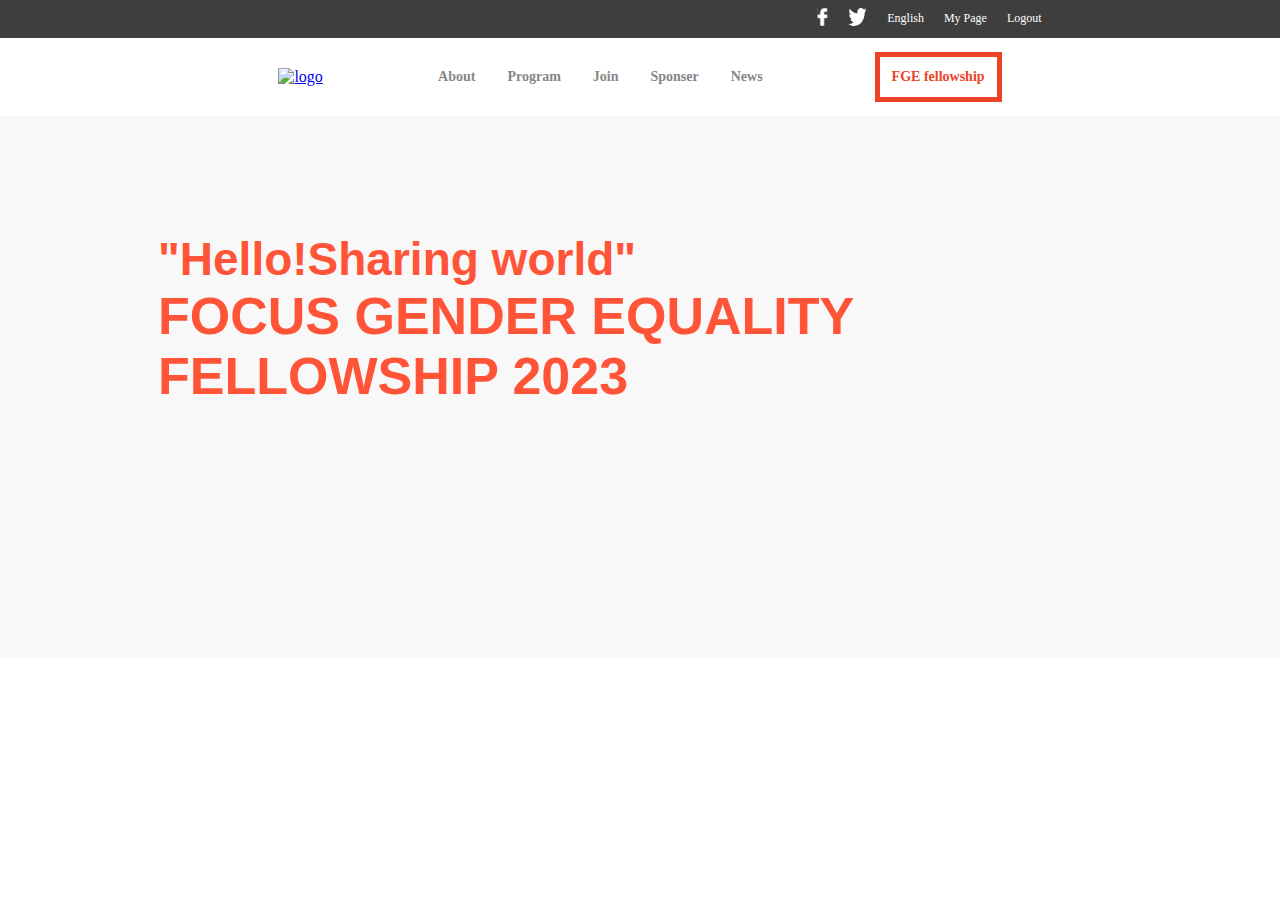
==== about.html @ aea03cbc "Update about.html" ====
<!DOCTYPE html>
<html lang="en">
<head>
    <meta charset="UTF-8">
    <meta name="viewport" content="width=device-width, initial-scale=1.0">
    <link rel="stylesheet" href="home.css">
    <link rel="stylesheet" href="https://cdnjs.cloudflare.com/ajax/libs/font-awesome/6.4.0/css/all.min.css"/>
    <title>Focus Gender Equality Fellowship</title>
</head>
<body>
    <header>
        <nav class="head">
            <i class="fa fa-bars" id="open_menu" aria-hidden="true"></i>
          <img src="./Features/images/project-logo.png" alt="logo" class="logo">
        </nav>
        <ul class="mobile-nav">
            <i class="fa fa-times" id="close_menu" aria-hidden="true"></i>
            <li class="menu-items"><a href="about.html">About</a></li>
            <li class="menu-items"><a href="#">Program</a></li>
            <li class="menu-items"><a href="#">Join</a></li>
            <li class="menu-items"><a href="#">Sponser</a></li>
            <li class="menu-items"><a href="#">News</a></li>
        </ul>
        </header>
        <section id="desktop-header">
          <div class="desktop-head">
        <ul class="top-bar">
            <li class="facebook"><a href="#"><img alt="facebook-icon" src="./Features/images/facebook-icon.svg"></a></li>
            <li class="twitter"><a href="#"><img alt="twitter-icon" src="./Features/images/twitter.svg"></a></li>
            <li class="top-word"><a href="#">English</a></li>
            <li class="top-word"><a href="#">My Page</a></li>
            <li class="top-word"><a href="#">Logout</a></li>
        </ul>
          </div>
          <div class="desktop-nav">
            <a href="home.html"><img src="./Features/images/project-logo.png" alt="logo" class="logo"></a>
            <div class="nav-flex">
            <ul class="top-nav">
            <li class="nav-items"><a href="about.html">About</a></li>
            <li class="nav-items"><a href="#">Program</a></li>
            <li class="nav-items"><a href="#">Join</a></li>
            <li class="nav-items"><a href="#">Sponser</a></li>
            <li class="nav-items"><a href="#">News</a></li> 
            </ul>
            <p class="FGE">FGE fellowship</p>
            </div>
          </div>
        </section>
        <section class="home">
            <div class="grid1">
              <div><h2>"Hello!Sharing world"</h2>
              <h1>FOCUS GENDER EQUALITY FELLOWSHIP 2023</h1>
              </div>





















</body>
</html>
---- home.css ----
/* mobile version */
body {
  margin: 0;
  padding: 0;
  width: 116%;
}

.head {
  display: flex;
  gap: 1.313rem;
  background-color: white;
  justify-content: center;
  padding-bottom: 0.5rem;
  padding-top: 0.5rem;
}

#open_menu {
  display: flex;
  justify-content: flex-start;
  color: #868686;
  font-size: 30px;
  cursor: pointer;
  padding-right: 98%;
  position: absolute;
  padding-left: 1%;
}

.logo {
  width: 12em;
}

.mobile-nav {
  display: flex;
  visibility: hidden;
  flex-direction: column;
  gap: 24px;
  position: fixed;
  left: 0;
  top: 0;
  width: 100%;
  background-color: #fff;
  height: 100vh;
  z-index: 1;
  margin: 0;
  justify-content: flex-start;
}

#close_menu {
  display: flex;
  font-size: 28px;
  color: #67798e;
  justify-content: flex-end;
  padding-right: 20%;
  cursor: pointer;
  padding-top: 4%;
}

#close_menu :hover {
  opacity: 0.5;
  transition: all 0.6s;
}

.menu-items {
  /* stylelint-disable-next-line font-family-no-missing-generic-family-keyword */
  font-family: Lato;
  font-weight: 800;
  list-style: none;
  font-size: 28px;
  padding-left: 0;
}

.menu-items a {
  text-decoration: none;
  color: #868686;
}

.menu-items a:hover {
  color: #f07f7e;
  transition: all 0.6s;
}

.desktop-head {
  display: none;
}

.desktop-nav {
  display: none;
}

.home {
  background-color: #f8f8f8;
  padding-bottom: 70px;
}

.grid1 {
  display: grid;
  grid-template-columns: auto;
  grid-template-rows: auto auto auto;
  padding: 6.125rem 1.063rem 2rem 1.063rem;
  gap: 30px;
}

h1 {
  margin: 0;
  color: #ff5438;
  font-family: 'Lato', sans-serif;
  font-size: 32px;
}

h2 {
  margin: 0;
  color: #ff5438;
  font-family: 'Lato', sans-serif;
}

.message {
  margin: 0;
  color: #515151;
  font-size: 12px;
  /* stylelint-disable-next-line font-family-no-missing-generic-family-keyword */
  font-family: Lato;
  line-height: 17px;
  letter-spacing: -0.12px;
  border: 4px solid #fff;
  padding: 14px;
}

h3 {
  margin: 0;
  color: #595959;
  font-size: 25px;
  /* stylelint-disable-next-line font-family-no-missing-generic-family-keyword */
  font-family: Gothic A1;
  font-weight: 900;
  line-height: 0px;
  letter-spacing: -1.6px;
}

.location {
  color: #868686;
  /* stylelint-disable-next-line font-family-no-missing-generic-family-keyword */
  font-family: Gothic A1;
  font-weight: 700;
  line-height: 2px;
  letter-spacing: -0.26px;
  padding-top: 14px;
}

.program {
  display: flex;
  flex-direction: column;
  justify-content: center;
  align-items: center;
  background-color: #282b32;
  padding-bottom: 20px;
}

.h4 {
  display: flex;
  flex-direction: column;
  justify-content: center;
  align-items: center;
  gap: 15px;
  padding-bottom: 0;
}

h4 {
  color: #fff;
  font-size: 20px;
  /* stylelint-disable-next-line font-family-no-missing-generic-family-keyword */
  font-family: Lato;
  line-height: 28px;
  letter-spacing: -0.8px;
  margin-bottom: 0;
}

.h4bottom {
  background-color: #ff5438;
  width: 40px;
  height: 3px;
  margin-top: 0;
  border-radius: 8px;
}

.grid2 {
  display: grid;
  grid-template-columns: auto;
  grid-template-rows: auto auto auto auto auto;
  gap: 2px;
  padding: 2.5rem 0.75rem 2.5rem 0.75rem;
}

.prog1 {
  display: flex;
  gap: 10px;
  background-color: #3b3e45;
  padding-right: 8px;
  padding-left: 8px;
}

.imagexxl {
  width: 57.085px;
  height: 51.733px;
}

.word {
  color: #ff5438;
  font-size: 14.271px;
  /* stylelint-disable-next-line font-family-no-missing-generic-family-keyword */
  font-family: Lato;
  font-weight: 700;
  line-height: 24.975px;
  letter-spacing: -0.143px;
}

.wordnote {
  color: #fff;
  font-size: 10.703px;
  /* stylelint-disable-next-line font-family-no-missing-generic-family-keyword */
  font-family: Lato;
  font-weight: 700;
  line-height: 22.299px;
  letter-spacing: 0.642px;
}

.join {
  color: #fff;
  font-size: 16px;
  /* stylelint-disable-next-line font-family-no-missing-generic-family-keyword */
  font-family: Lato;
  font-weight: 900;
  line-height: 28px;
  letter-spacing: -0.16px;
  background-color: #ff4f38;
  padding: 20px 50px;
}

/* Dynamic section */
.speakers {
  display: flex;
  flex-direction: column;
  justify-content: center;
  align-items: center;
  background-color: #fff;
  padding-bottom: 2.625rem;
}

h5 {
  color: #000;
  font-size: 20px;
  /* stylelint-disable-next-line font-family-no-missing-generic-family-keyword */
  font-family: Lato;
  line-height: 28px;
  letter-spacing: -1px;
  margin-bottom: 0;
}

.grid3 {
  display: grid;
  grid-template-columns: auto;
  grid-template-rows: auto auto auto auto auto auto;
  gap: 18px;
  padding: 2.5rem 0.75rem 2.5rem 0.75rem;
}

.speaker {
  display: flex;
  flex-direction: row;
  gap: 10px;
  background-color: #fff;
  padding-right: 8px;
  padding-left: 8px;
  align-items: center;
  justify-content: center;
}

.image {
  width: 6.688rem;
  height: 6.65rem;
}

.Sname {
  color: #000;
  font-size: 15px;
  /* stylelint-disable-next-line font-family-no-missing-generic-family-keyword */
  font-family: Lato;
  font-weight: 700;
  letter-spacing: -0.3px;
  margin-bottom: 6px;
  margin-top: 0;
}

h6 {
  color: #f78c89;
  font-size: 10px;
  /* stylelint-disable-next-line font-family-no-missing-generic-family-keyword */
  font-family: Lato;
  font-weight: 700;
  line-height: 14.943px;
  letter-spacing: -0.2px;
  margin-top: 0;
  margin-bottom: 4px;
}

.smallbar {
  margin-top: 0;
  width: 17.789px;
  height: 1.423px;
  background-color: #d9d9d9;
}

.Sabout {
  color: #000;
  font-size: 9px;
  /* stylelint-disable-next-line font-family-no-missing-generic-family-keyword */
  font-family: Lato;
  font-weight: 700;
  line-height: 14px;
  letter-spacing: -0.54px;
}

.partners {
  display: grid;
  grid-template-columns: auto;
  grid-template-rows: auto auto;
  background-color: #414246;
  padding-bottom: 20px;
  gap: 2px;
}

.pship {
  color: #8f8f91;
  font-size: 28px;
  /* stylelint-disable-next-line font-family-no-missing-generic-family-keyword */
  font-family: Lato;
  line-height: 28px;
  letter-spacing: -0.3px;
  margin-bottom: 0;
}

.lespartners {
  display: flex;
  gap: 15px;
  margin-top: 0;
  padding-left: 12px;
  padding-right: 12px;
  justify-content: center;
  align-items: center;
}

.imagex {
  width: 5.688rem;
  height: 5.65rem;
}

.words {
  display: flex;
  gap: 20px;
  padding: 2.5rem 0.75rem;
  justify-content: center;
  align-items: center;
}

/* desktop version */
@media screen and (min-width: 768px) {
  body {
    width: 100%;
    overflow-x: hidden;
  }

  #desktop-header {
    background-color: #fff;
  }

  .head {
    display: none;
  }

  .desktop-head {
    display: flex;
    justify-content: flex-end;
    background: #3e3e3e;
  }

  .top-bar {
    list-style: none;
    display: flex;
    gap: 20px;
    padding-right: 18%;
    margin: 8px;
  }

  .top-word a {
    text-decoration: none;
    color: #fff;
    font-size: 12px;
    /* stylelint-disable-next-line font-family-no-missing-generic-family-keyword */
    font-family: Lato;
  }

  .desktop-nav {
    display: grid;
    grid-template-columns: auto auto;
    grid-template-rows: auto;
    padding: 0;
    gap: 9%;
    align-items: center;
    justify-content: center;
  }

  .nav-flex {
    display: flex;
    justify-content: center;
    align-items: center;
    gap: 0;
  }

  .top-nav {
    display: flex;
    gap: 32px;
    align-items: center;
    justify-content: center;
    padding: 0;
  }

  .nav-items {
    /* stylelint-disable-next-line font-family-no-missing-generic-family-keyword */
    font-family: Lato;
    font-weight: 800;
    list-style: none;
    font-size: 14px;
  }

  .nav-items a {
    text-decoration: none;
    color: #868686;
  }

  .nav-items a:hover {
    color: #f07f7e;
    transition: all 0.6s;
  }

  .FGE {
    color: #ec4327;
    /* stylelint-disable-next-line font-family-no-missing-generic-family-keyword */
    font-family: Lato;
    font-weight: 800;
    font-size: 14px;
    list-style: none;
    border: 5px solid #ec4327;
    padding: 12px;
    margin-left: 7rem;
  }

  .grid1 {
    padding: 7.25rem 21.813rem 7.563rem 9.875rem;
  }

  h2 {
    font-size: 46px;
  }

  h1 {
    font-size: 52px;
  }

  .message {
    font-size: 26px;
    line-height: 36.111px;
    letter-spacing: -0.255px;
  }

  h3 {
    letter-spacing: -3.399px;
    font-size: 43px;
  }

  .location {
    letter-spacing: -0.552px;
    font-size: 21px;
  }

  .program {
    padding: 80px 120px;
  }

  h4 {
    font-size: 30px;
  }

  .grid2 {
    display: grid;
    grid-template-columns: auto auto auto auto auto;
    grid-template-rows: auto;
    gap: 2px;
    padding: 2.5rem 0.75rem;
  }

  .prog1 {
    display: flex;
    flex-direction: column;
    justify-content: center;
    align-items: center;
    padding: 18px 20px;
  }

  .imagexxl {
    width: 64px;
    height: 58px;
  }

  .word {
    font-size: 24px;
    margin: 0;
  }

  .wordnote {
    font-size: 12px;
    line-height: 25px;
    letter-spacing: 0.72px;
  }

  h5 {
    color: #000;
    font-size: 30px;
    /* stylelint-disable-next-line font-family-no-missing-generic-family-keyword */
    font-family: Lato;
    line-height: 28px;
    letter-spacing: -0.3px;
  }

  .speakers {
    
  }

  .grid3 {
    display: grid;
    grid-template-columns: auto auto;
    grid-template-rows: auto auto auto;
    gap: 18px;
    padding: 2.5rem 12.75rem 2.5rem 12.75rem;
    align-items: center;
    justify-content: center;
  }

  .image {
    width: 178px;
    height: 177px;
  }

  .Sname {
    font-size: 24px;
  }

  h6 {
    font-size: 15px;
    padding-bottom: 10px;
    margin-top: 2px;
    margin-bottom: 0;
  }

  .Sabout {
    font-size: 15px;
    margin-top: 15px;
    margin-bottom: 0;
  }

  .pship {
    font-size: 30px;
  }

  .lespartners {
    padding-top: 20px;
  }

  .imagex {
    width: 200px;
    height: 75px;
  }
















































}
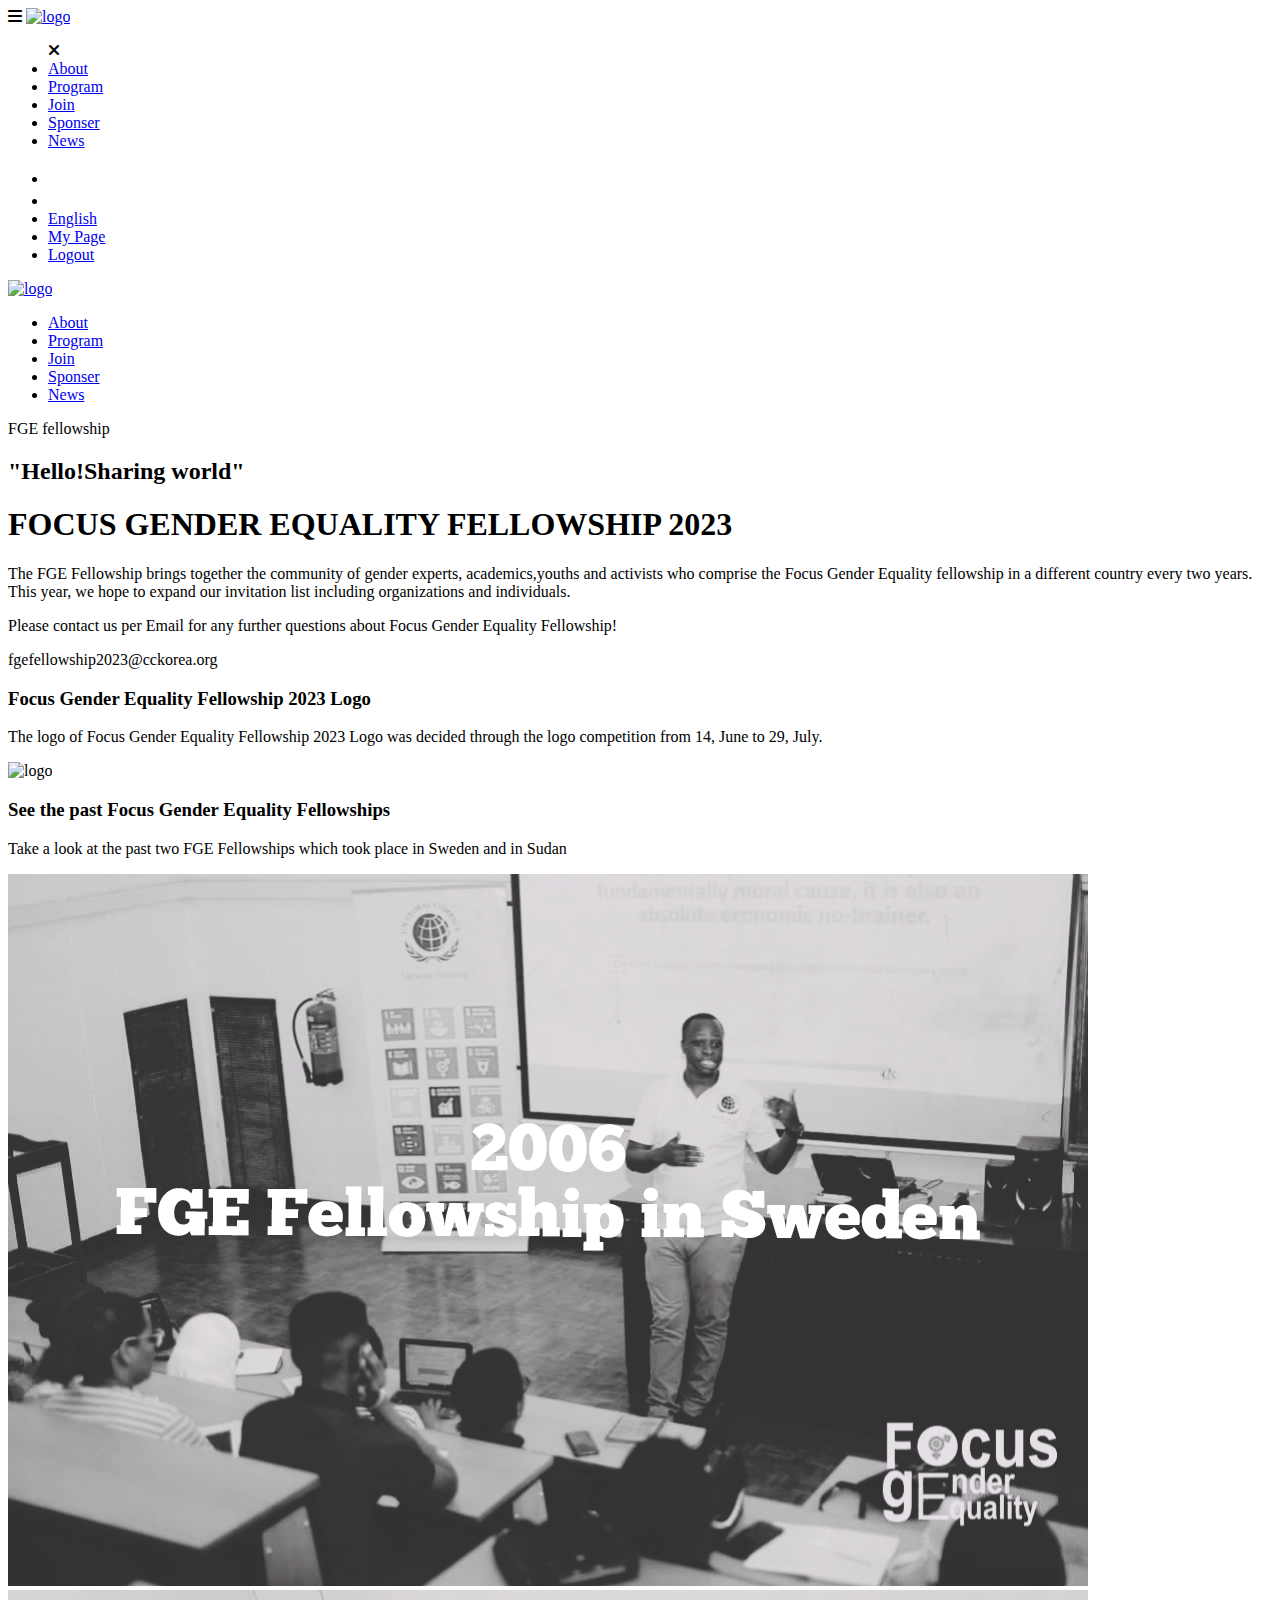
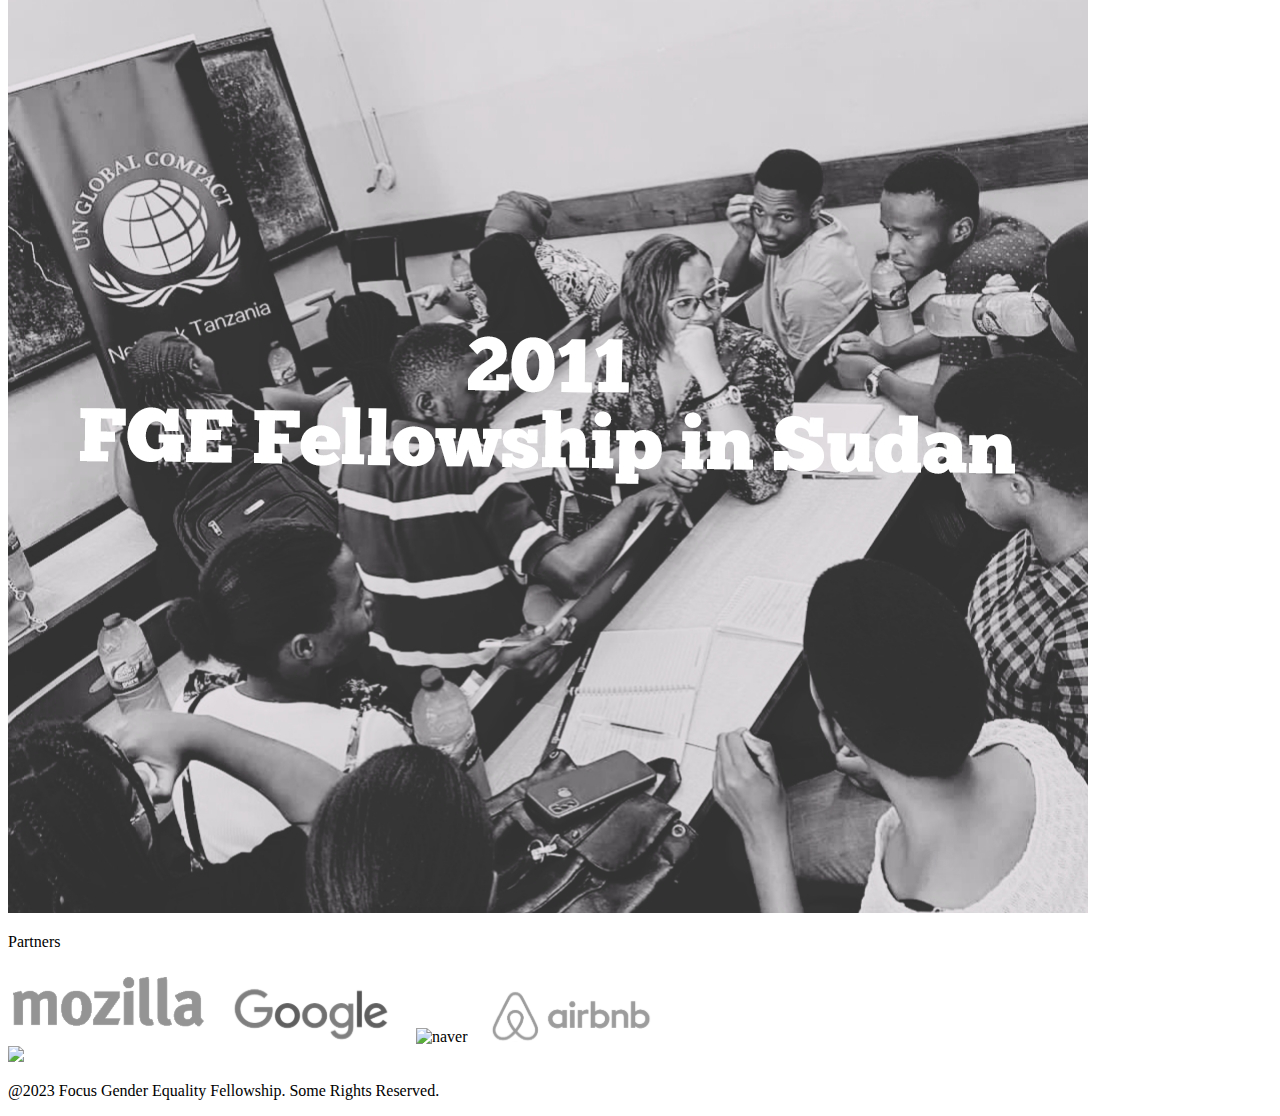
==== commit 3bed45b4: "Update about.html" ====
--- a/about.html
+++ b/about.html
@@ -3,7 +3,7 @@
 <head>
     <meta charset="UTF-8">
     <meta name="viewport" content="width=device-width, initial-scale=1.0">
-    <link rel="stylesheet" href="home.css">
+    <link rel="stylesheet" href="about.css">
     <link rel="stylesheet" href="https://cdnjs.cloudflare.com/ajax/libs/font-awesome/6.4.0/css/all.min.css"/>
     <title>Focus Gender Equality Fellowship</title>
 </head>
@@ -11,7 +11,7 @@
     <header>
         <nav class="head">
             <i class="fa fa-bars" id="open_menu" aria-hidden="true"></i>
-          <img src="./Features/images/project-logo.png" alt="logo" class="logo">
+         <a href="home.html"><img src="./Features/images/project-logo.png" alt="logo" class="logo"></a>
         </nav>
         <ul class="mobile-nav">
             <i class="fa fa-times" id="close_menu" aria-hidden="true"></i>
@@ -48,29 +48,63 @@
         </section>
         <section class="home">
             <div class="grid1">
-              <div><h2>"Hello!Sharing world"</h2>
+              <div class="intro"><h2>"Hello!Sharing world"</h2>
               <h1>FOCUS GENDER EQUALITY FELLOWSHIP 2023</h1>
+              <div class="hbottom"></div>
               </div>
-
-
-
-
-
-
-
-
-
-
-
-
-
-
-
-
-
-
-
-
-
+            <p class="word">The FGE Fellowship brings together the community of  
+                 gender experts, academics,youths and activists who comprise the Focus Gender Equality fellowship in a different country every two years.
+                This year, we hope to expand our invitation list including organizations and individuals.</p>
+                <div class="info">
+                 <p class="contact">Please contact us per Email for any further questions about Focus Gender Equality Fellowship!</p>
+                 <p class="email">fgefellowship2023@cckorea.org</p>
+               </div>
+            </div>
+        </section>
+        <section class="mid">
+        <div class="grid2">
+            <div class="align">
+            <h3>Focus Gender Equality Fellowship 2023 Logo</h3>
+                <div class="h4bottom"></div>
+            </div>
+            <div class="align">
+          <p class="info2">The logo of Focus Gender Equality Fellowship 2023 Logo was decided through the logo competition from 14, June to 29, July.</p>
+          <img src="./Features/images/project-logo.png" alt="logo" class="view">
+          </div>
+        </div>
+        </section>
+        <section class="last">
+            <div class="grid3">
+                <div class="align">
+               <h3>See the past Focus Gender Equality Fellowships</h3>
+               <div class="h4bottom"></div>
+            </div>
+            <p class="info2">Take a look at the past two FGE Fellowships which took place in Sweden and in Sudan</p>
+            <div class="past">
+             <img src="./Features/images/FGE1.png" alt="lecture" class="image">
+             <img src="./Features/images/FGE2 (1).png" alt="discussion" class="image">
+            </div>
+            </div>
+        </section>
+        <footer>
+            <div class="partners">
+               <div class="h4">
+                  <p class="pship">Partners</p>
+                    <div class="h4bottom"></div> 
+                   </div>
+               <div class="lespartners">
+                <img alt="mozilla" src="./Features/images/mozilla 1.svg" class="imagex">
+                <img alt="google" src="./Features/images/googlekorea 1.svg" class="imagex">
+                <img alt="naver" src="./Features/images/naver 1.svg" class="imagex">
+                <img alt="airbnb" src="./Features/images/airbnb 1.svg" class="imagex">
+               </div>
+        
+            </div>
+            <div class="words">
+                <img src="./Features/images/project-logo.png" class="logo">
+                <p class="Sabout">@2023 Focus Gender Equality Fellowship. Some Rights Reserved.</p>
+            </div>
+          </footer>
+          <script src="mobilemenu.js"></script>
 </body>
 </html>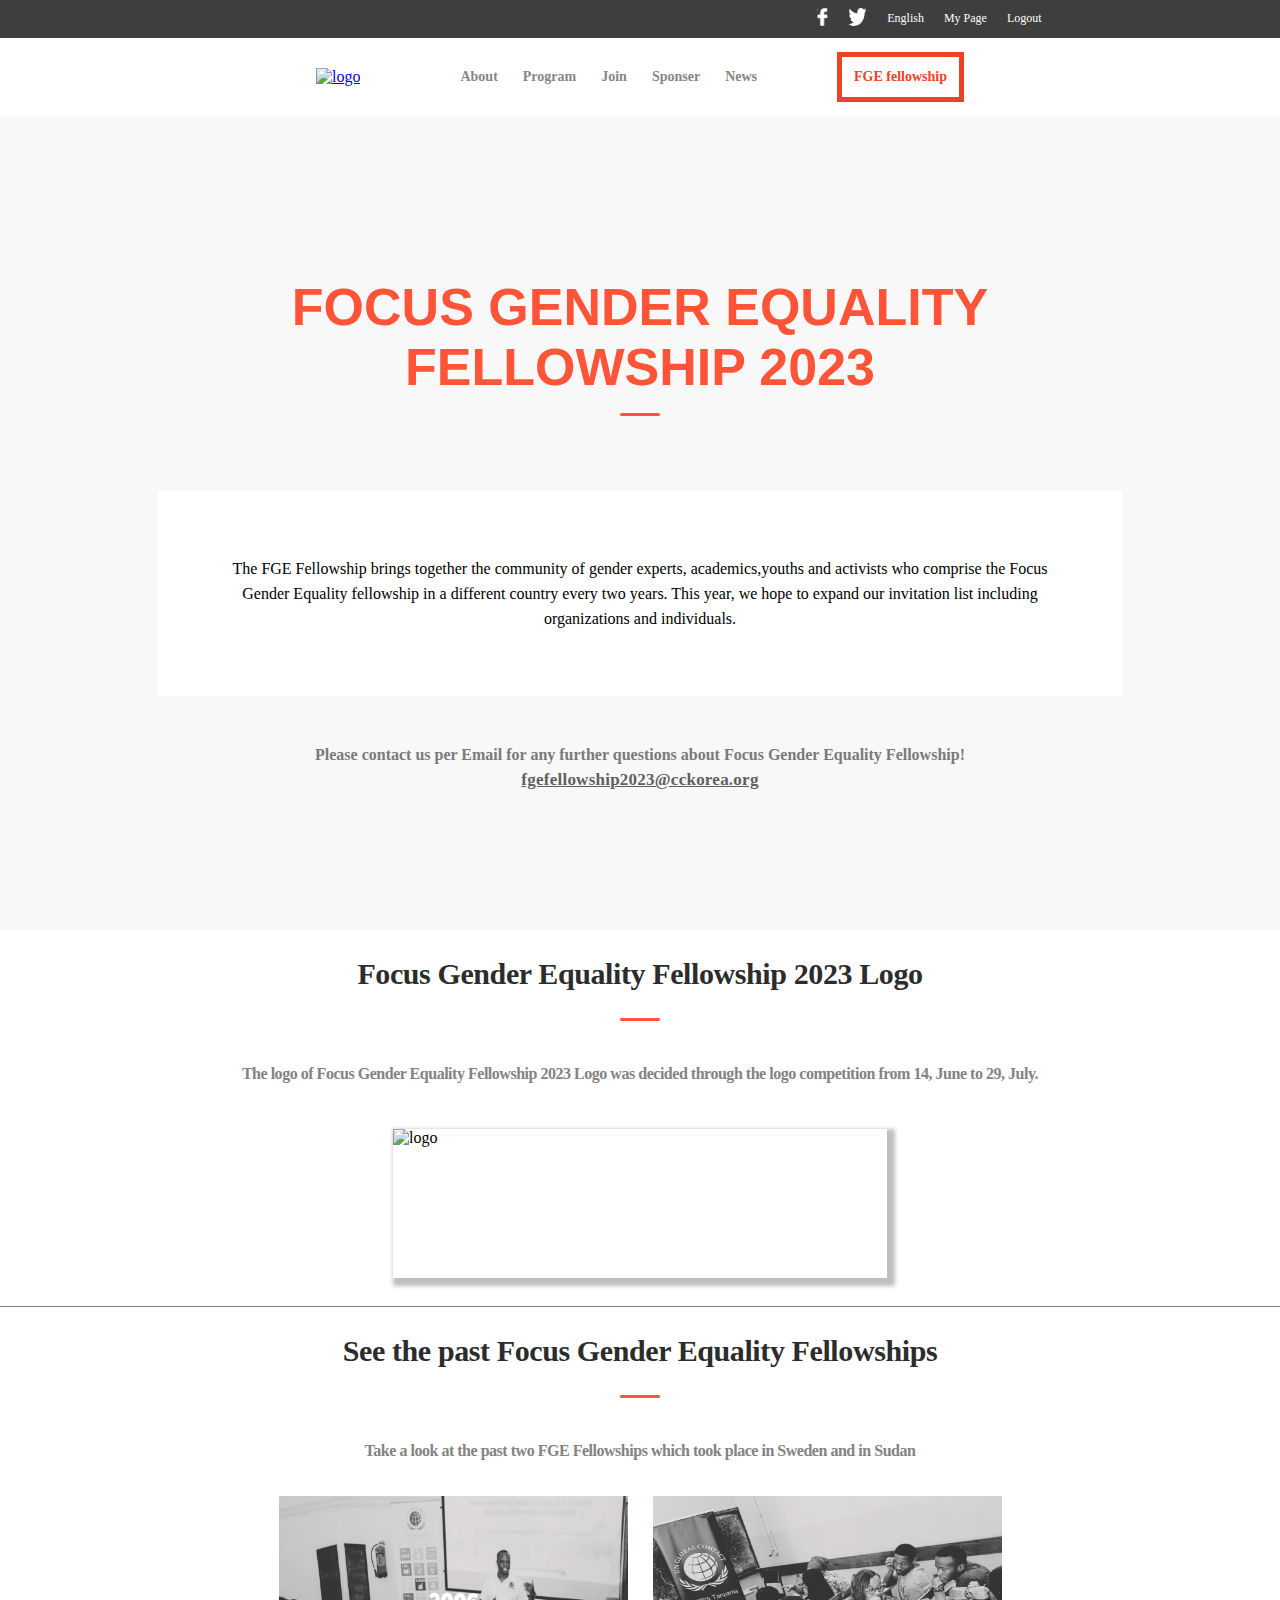
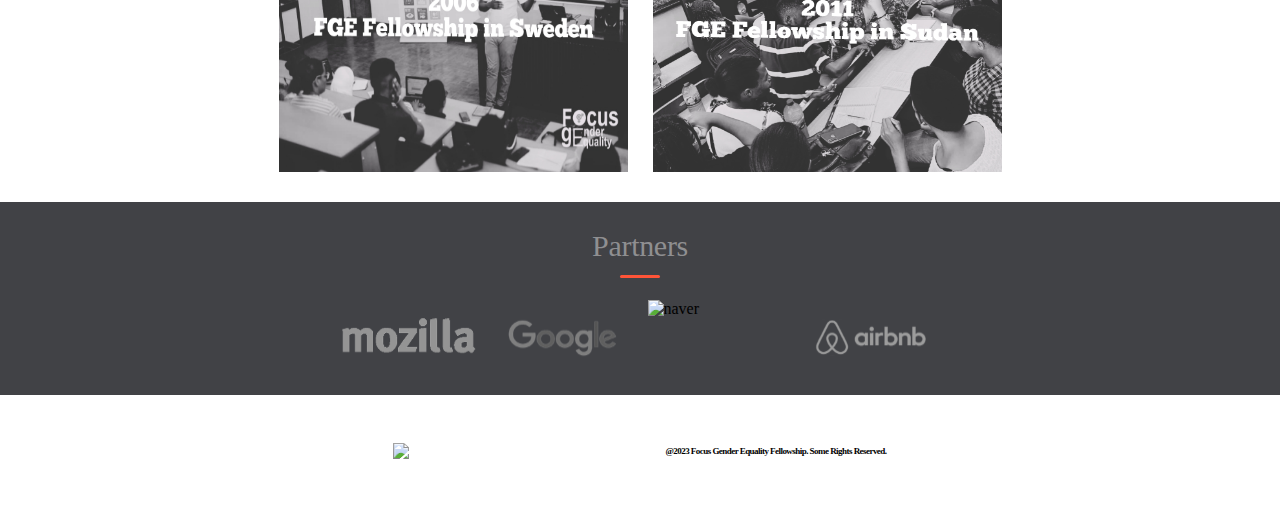
==== commit 8c10f66e: "Update about.html" ====
--- a/about.html
+++ b/about.html
@@ -11,7 +11,7 @@
     <header>
         <nav class="head">
             <i class="fa fa-bars" id="open_menu" aria-hidden="true"></i>
-         <a href="home.html"><img src="./Features/images/project-logo.png" alt="logo" class="logo"></a>
+         <a href="index.html"><img src="./Features/images/project-logo.png" alt="logo" class="logo"></a>
         </nav>
         <ul class="mobile-nav">
             <i class="fa fa-times" id="close_menu" aria-hidden="true"></i>
--- a/about.css
+++ b/about.css
@@ -0,0 +1,481 @@
+
+body {
+  margin: 0;
+  padding: 0;
+  width: 116%;
+}
+
+.head {
+  display: flex;
+  gap: 132px;
+  background-color: white;
+  justify-content: flex-start;
+  padding-bottom: 0.5rem;
+  padding-top: 0.5rem;
+  align-items: center;
+  border-bottom: 1px solid #fafafa;
+  box-shadow: 0 4px 4px 0 rgba(0, 0, 0, 0.25);
+}
+
+#open_menu {
+  display: flex;
+  justify-content: flex-start;
+  color: #868686;
+  font-size: 34px;
+  cursor: pointer;
+  margin-left: 12px;
+}
+
+.logo {
+  width: 12em;
+  padding-right: 60px;
+}
+
+.mobile-nav {
+  display: flex;
+  visibility: hidden;
+  flex-direction: column;
+  gap: 24px;
+  position: fixed;
+  left: 0;
+  top: 0;
+  width: 100%;
+  background-color: #fff;
+  height: 100vh;
+  z-index: 1;
+  margin: 0;
+  justify-content: flex-start;
+}
+
+#close_menu {
+  display: flex;
+  font-size: 28px;
+  color: #67798e;
+  justify-content: flex-end;
+  padding-right: 20%;
+  cursor: pointer;
+  padding-top: 4%;
+}
+
+#close_menu :hover {
+  opacity: 0.5;
+  transition: all 0.6s;
+}
+
+.menu-items {
+  /* stylelint-disable-next-line font-family-no-missing-generic-family-keyword */
+  font-family: Lato;
+  font-weight: 800;
+  list-style: none;
+  font-size: 28px;
+  padding-left: 0;
+}
+
+.menu-items a {
+  text-decoration: none;
+  color: #868686;
+}
+
+.menu-items a:hover {
+  color: #f07f7e;
+  transition: all 0.6s;
+}
+
+.desktop-head {
+  display: none;
+}
+
+.desktop-nav {
+  display: none;
+}
+
+.grid1 {
+  display: grid;
+  grid-template-columns: auto;
+  grid-template-rows: auto auto auto;
+  padding: 0;
+  gap: 20px;
+  text-align: center;
+  background-color: #f8f8f8;
+}
+
+.intro {
+  background-color: #f8f8f8;
+  margin-top: 0;
+  padding: 0 2px 55px 2px;
+}
+
+h1 {
+  margin: 0;
+  color: #ff5438;
+  font-family: 'Lato', sans-serif;
+  font-size: 32px;
+}
+
+h2 {
+  margin-bottom: 8px;
+  color: #ff5438;
+  margin-top: 4px;
+  font-family: 'Lato', sans-serif;
+}
+
+.word {
+  color: #000;
+  text-align: center;
+  font-size: 14px;
+  /* stylelint-disable-next-line font-family-no-missing-generic-family-keyword */
+  font-family: Lato;
+  line-height: 25px;
+  background-color: #fff;
+  margin: 0;
+  padding: 0 4px 0 4px;
+}
+
+.info {
+  background-color: #f8f8f8;
+  padding-left: 80px;
+  padding-right: 80px;
+  margin-top: 10px;
+}
+
+.contact {
+  color: #7a7a7a;
+  text-align: center;
+  font-size: 12px;
+  /* stylelint-disable-next-line font-family-no-missing-generic-family-keyword */
+  font-family: Lato;
+  font-weight: 700;
+  line-height: 25px;
+  margin-bottom: 0;
+}
+
+.email {
+  margin-top: 0;
+  color: #5f5f5f;
+  text-align: center;
+  font-size: 12px;
+  /* stylelint-disable-next-line font-family-no-missing-generic-family-keyword */
+  font-family: Lato;
+  font-weight: 800;
+  line-height: 25px;
+  letter-spacing: 0.24px;
+  text-decoration-line: underline;
+}
+
+.mid {
+  border-bottom: 1px solid #7a7a7a;
+}
+
+.grid2 {
+  display: grid;
+  grid-template-columns: auto;
+  grid-template-rows: auto auto;
+  align-items: center;
+  justify-content: center;
+}
+
+.align {
+  display: flex;
+  flex-direction: column;
+  align-items: center;
+  padding-bottom: 28px;
+}
+
+h3 {
+  color: #2c2c2c;
+  text-align: center;
+  font-size: 20px;
+  /* stylelint-disable-next-line font-family-no-missing-generic-family-keyword */
+  font-family: Lato;
+  font-weight: 700;
+  line-height: 28px;
+  letter-spacing: -0.4px;
+  padding-left: 5.875rem;
+  padding-right: 5.875rem;
+}
+
+.h4 {
+  display: flex;
+  flex-direction: column;
+  justify-content: center;
+  align-items: center;
+  gap: 15px;
+  padding-bottom: 0;
+}
+
+.h4bottom {
+  background-color: #ff5438;
+  width: 40px;
+  height: 3px;
+  margin-top: 0;
+  border-radius: 8px;
+}
+
+.info2 {
+  color: #838383;
+  text-align: center;
+  font-size: 16px;
+  /* stylelint-disable-next-line font-family-no-missing-generic-family-keyword */
+  font-family: Lato;
+  font-weight: 700;
+  letter-spacing: -0.48px;
+  padding-left: 16px;
+  padding-right: 16px;
+}
+
+.view {
+  margin-top: 30px;
+  width: 296px;
+  height: 82.715px;
+}
+
+.last {
+  background-color: #fff;
+}
+
+.grid3 {
+  display: grid;
+  grid-template-columns: auto;
+  grid-template-rows: auto auto auto;
+  align-items: center;
+  justify-content: center;
+}
+
+.past {
+  display: flex;
+  padding-top: 20px;
+  flex-direction: column;
+  align-items: center;
+  justify-content: center;
+  gap: 25px;
+  padding-bottom: 30px;
+}
+
+.image {
+  width: 291px;
+  height: 190.463px;
+}
+
+.Sabout {
+  color: #000;
+  font-size: 9px;
+  /* stylelint-disable-next-line font-family-no-missing-generic-family-keyword */
+  font-family: Lato;
+  font-weight: 700;
+  line-height: 14px;
+  letter-spacing: -0.54px;
+}
+
+.partners {
+  display: grid;
+  grid-template-columns: auto;
+  grid-template-rows: auto auto;
+  background-color: #414246;
+  padding-bottom: 20px;
+  gap: 2px;
+  justify-content: center;
+  align-items: center;
+}
+
+.pship {
+  color: #8f8f91;
+  font-size: 20px;
+  /* stylelint-disable-next-line font-family-no-missing-generic-family-keyword */
+  font-family: Lato;
+  line-height: 28px;
+  letter-spacing: -0.3px;
+  margin-bottom: 0;
+}
+
+.lespartners {
+  display: flex;
+  gap: 15px;
+  margin-top: 0;
+  padding-left: 12px;
+  padding-right: 12px;
+  justify-content: center;
+  align-items: center;
+}
+
+.imagex {
+  width: 5.688rem;
+  height: 5.65rem;
+}
+
+.words {
+  display: flex;
+  gap: 20px;
+  padding: 2.5rem 0.75rem;
+  justify-content: center;
+  align-items: center;
+  background-color: #fff;
+}
+
+/* desktop version */
+@media screen and (min-width: 768px) {
+  body {
+    width: 100%;
+    overflow-x: hidden;
+  }
+
+  #desktop-header {
+    background-color: #fff;
+  }
+
+  .head {
+    display: none;
+  }
+
+  .desktop-head {
+    display: flex;
+    justify-content: flex-end;
+    background: #3e3e3e;
+  }
+
+  .top-bar {
+    list-style: none;
+    display: flex;
+    gap: 20px;
+    padding-right: 18%;
+    margin: 8px;
+  }
+
+  .top-word a {
+    text-decoration: none;
+    color: #fff;
+    font-size: 12px;
+    /* stylelint-disable-next-line font-family-no-missing-generic-family-keyword */
+    font-family: Lato;
+  }
+
+  .desktop-nav {
+    display: flex;
+    gap: 0;
+    align-items: center;
+    justify-content: center;
+  }
+
+  .nav-flex {
+    display: flex;
+    justify-content: center;
+    align-items: center;
+    gap: 0;
+  }
+
+  .top-nav {
+    display: flex;
+    gap: 25px;
+    align-items: center;
+    justify-content: center;
+  }
+
+  .nav-items {
+    /* stylelint-disable-next-line font-family-no-missing-generic-family-keyword */
+    font-family: Lato;
+    font-weight: 800;
+    list-style: none;
+    font-size: 14px;
+  }
+
+  .nav-items a {
+    text-decoration: none;
+    color: #868686;
+  }
+
+  .nav-items a:hover {
+    color: #f07f7e;
+    transition: all 0.6s;
+  }
+
+  .FGE {
+    color: #ec4327;
+    /* stylelint-disable-next-line font-family-no-missing-generic-family-keyword */
+    font-family: Lato;
+    font-weight: 800;
+    font-size: 14px;
+    list-style: none;
+    border: 5px solid #ec4327;
+    padding: 12px;
+    margin-left: 5rem;
+  }
+
+  .grid1 {
+    padding: 3.25rem 9.875rem 7.563rem 9.875rem;
+  }
+
+  .intro {
+    display: flex;
+    align-items: center;
+    justify-content: center;
+    flex-direction: column;
+  }
+
+  h2 {
+    display: none;
+  }
+
+  .hbottom {
+    background-color: #ff5438;
+    width: 40px;
+    height: 3px;
+    margin-top: 16px;
+    border-radius: 8px;
+  }
+
+  h1 {
+    padding-top: 109px;
+    font-size: 52px;
+  }
+
+  .word {
+    padding: 65px;
+    font-size: 16px;
+  }
+
+  .contact {
+    font-size: 16px;
+  }
+
+  .email {
+    font-size: 17px;
+  }
+
+  h3 {
+    font-size: 30px;
+  }
+
+  .info2 {
+    font-size: 16px;
+  }
+
+  .view {
+    width: 494px;
+    height: 148.279px;
+    border-bottom: 1px solid #faf9f4;
+    background: #fff;
+    box-shadow: 4px 4px 4px 4px rgba(0, 0, 0, 0.25);
+  }
+
+  .image {
+    width: 349px;
+    height: 276px;
+  }
+
+  .past {
+    flex-direction: row;
+  }
+
+  .pship {
+    font-size: 30px;
+  }
+
+  .lespartners {
+    padding-top: 20px;
+  }
+
+  .imagex {
+    width: 20%;
+    height: 75px;
+    max-width: 200px;
+  }
+}
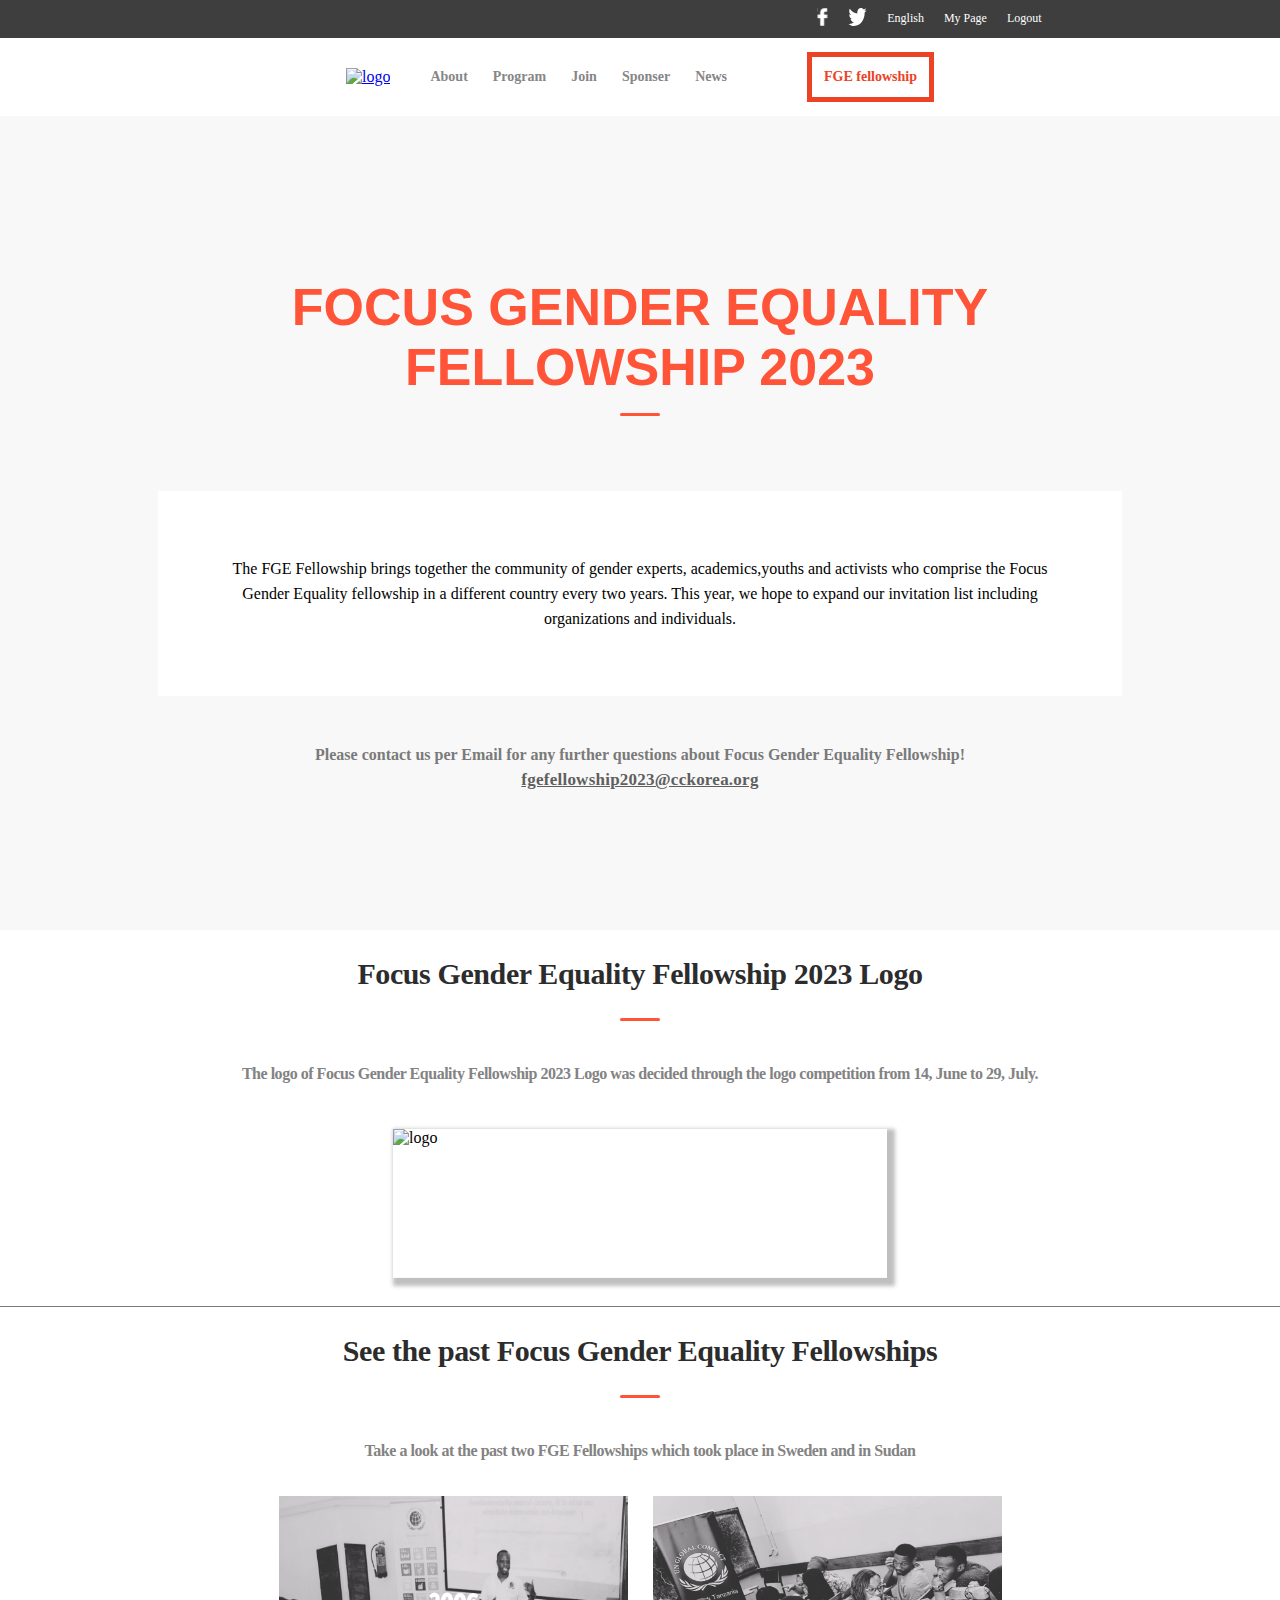
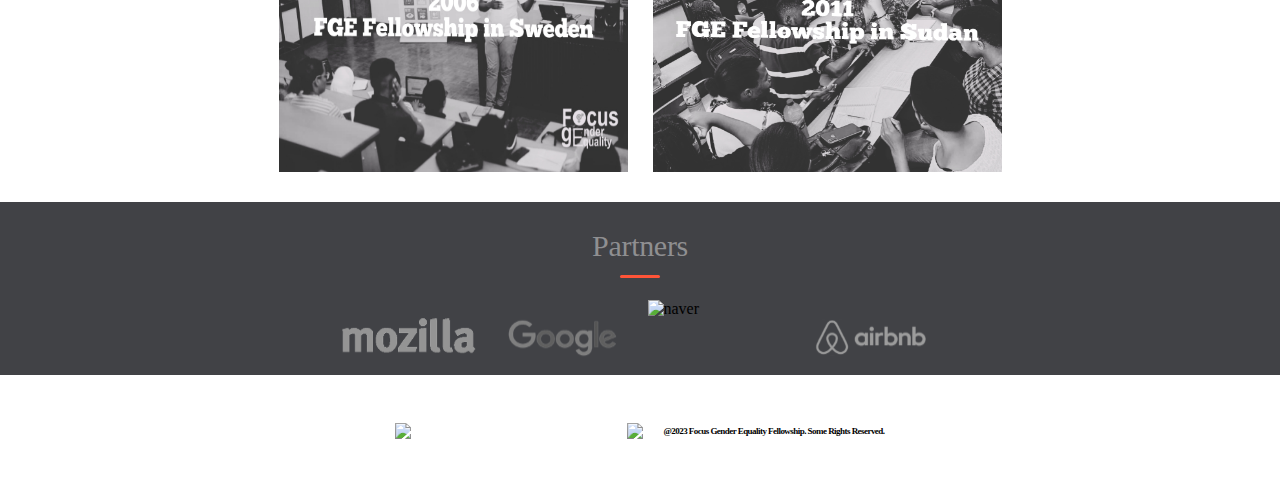
==== commit 628f67c7: "Update about.html" ====
--- a/about.html
+++ b/about.html
@@ -11,12 +11,11 @@
     <header>
         <nav class="head">
             <i class="fa fa-bars" id="open_menu" aria-hidden="true"></i>
-         <a href="index.html"><img src="./Features/images/project-logo.png" alt="logo" class="logo"></a>
         </nav>
         <ul class="mobile-nav">
             <i class="fa fa-times" id="close_menu" aria-hidden="true"></i>
             <li class="menu-items"><a href="about.html">About</a></li>
-            <li class="menu-items"><a href="#">Program</a></li>
+            <li class="menu-items"><a href="index.html">Program</a></li>
             <li class="menu-items"><a href="#">Join</a></li>
             <li class="menu-items"><a href="#">Sponser</a></li>
             <li class="menu-items"><a href="#">News</a></li>
@@ -33,7 +32,7 @@
         </ul>
           </div>
           <div class="desktop-nav">
-            <a href="home.html"><img src="./Features/images/project-logo.png" alt="logo" class="logo"></a>
+            <a href="index.html"><img src="./Features/images/project-logo.png" alt="logo" class="logo2"></a>
             <div class="nav-flex">
             <ul class="top-nav">
             <li class="nav-items"><a href="about.html">About</a></li>
@@ -87,21 +86,21 @@
             </div>
         </section>
         <footer>
-            <div class="partners">
-               <div class="h4">
-                  <p class="pship">Partners</p>
-                    <div class="h4bottom"></div> 
-                   </div>
-               <div class="lespartners">
-                <img alt="mozilla" src="./Features/images/mozilla 1.svg" class="imagex">
-                <img alt="google" src="./Features/images/googlekorea 1.svg" class="imagex">
-                <img alt="naver" src="./Features/images/naver 1.svg" class="imagex">
-                <img alt="airbnb" src="./Features/images/airbnb 1.svg" class="imagex">
-               </div>
-        
+          <div class="partners">
+            <div class="h4">
+               <p class="pship">Partners</p>
+                 <div class="h4bottom"></div> 
+                </div>
+            <div class="lespartners">
+             <img alt="mozilla" src="./Features/images/mozilla 1.svg" class="imagex">
+             <img alt="google" src="./Features/images/googlekorea 1.svg" class="imagex">
+             <img alt="naver" src="./Features/images/naver 1.svg" class="imagex">
+             <img alt="airbnb" src="./Features/images/airbnb 1.svg" class="imagex">
             </div>
+         </div>
             <div class="words">
                 <img src="./Features/images/project-logo.png" class="logo">
+                <img src="./Features/images/project-logo2.png" class="logo2">
                 <p class="Sabout">@2023 Focus Gender Equality Fellowship. Some Rights Reserved.</p>
             </div>
           </footer>
--- a/about.css
+++ b/about.css
@@ -1,8 +1,9 @@
+html { scroll-behavior: smooth; }
 
 body {
   margin: 0;
   padding: 0;
-  width: 116%;
+  width: 100%;
 }
 
 .head {
@@ -28,7 +29,7 @@
 
 .logo {
   width: 12em;
-  padding-right: 60px;
+  padding-right: 20px;
 }
 
 .mobile-nav {
@@ -227,6 +228,9 @@
   margin-top: 30px;
   width: 296px;
   height: 82.715px;
+  border-bottom: 1px solid #faf9f4;
+  background: #fff;
+  box-shadow: 4px 4px 4px 4px rgba(0, 0, 0, 0.25);
 }
 
 .last {
@@ -271,7 +275,7 @@
   grid-template-columns: auto;
   grid-template-rows: auto auto;
   background-color: #414246;
-  padding-bottom: 20px;
+  padding-bottom: 0;
   gap: 2px;
   justify-content: center;
   align-items: center;
@@ -298,7 +302,7 @@
 }
 
 .imagex {
-  width: 5.688rem;
+  width: 4.688rem;
   height: 5.65rem;
 }
 
